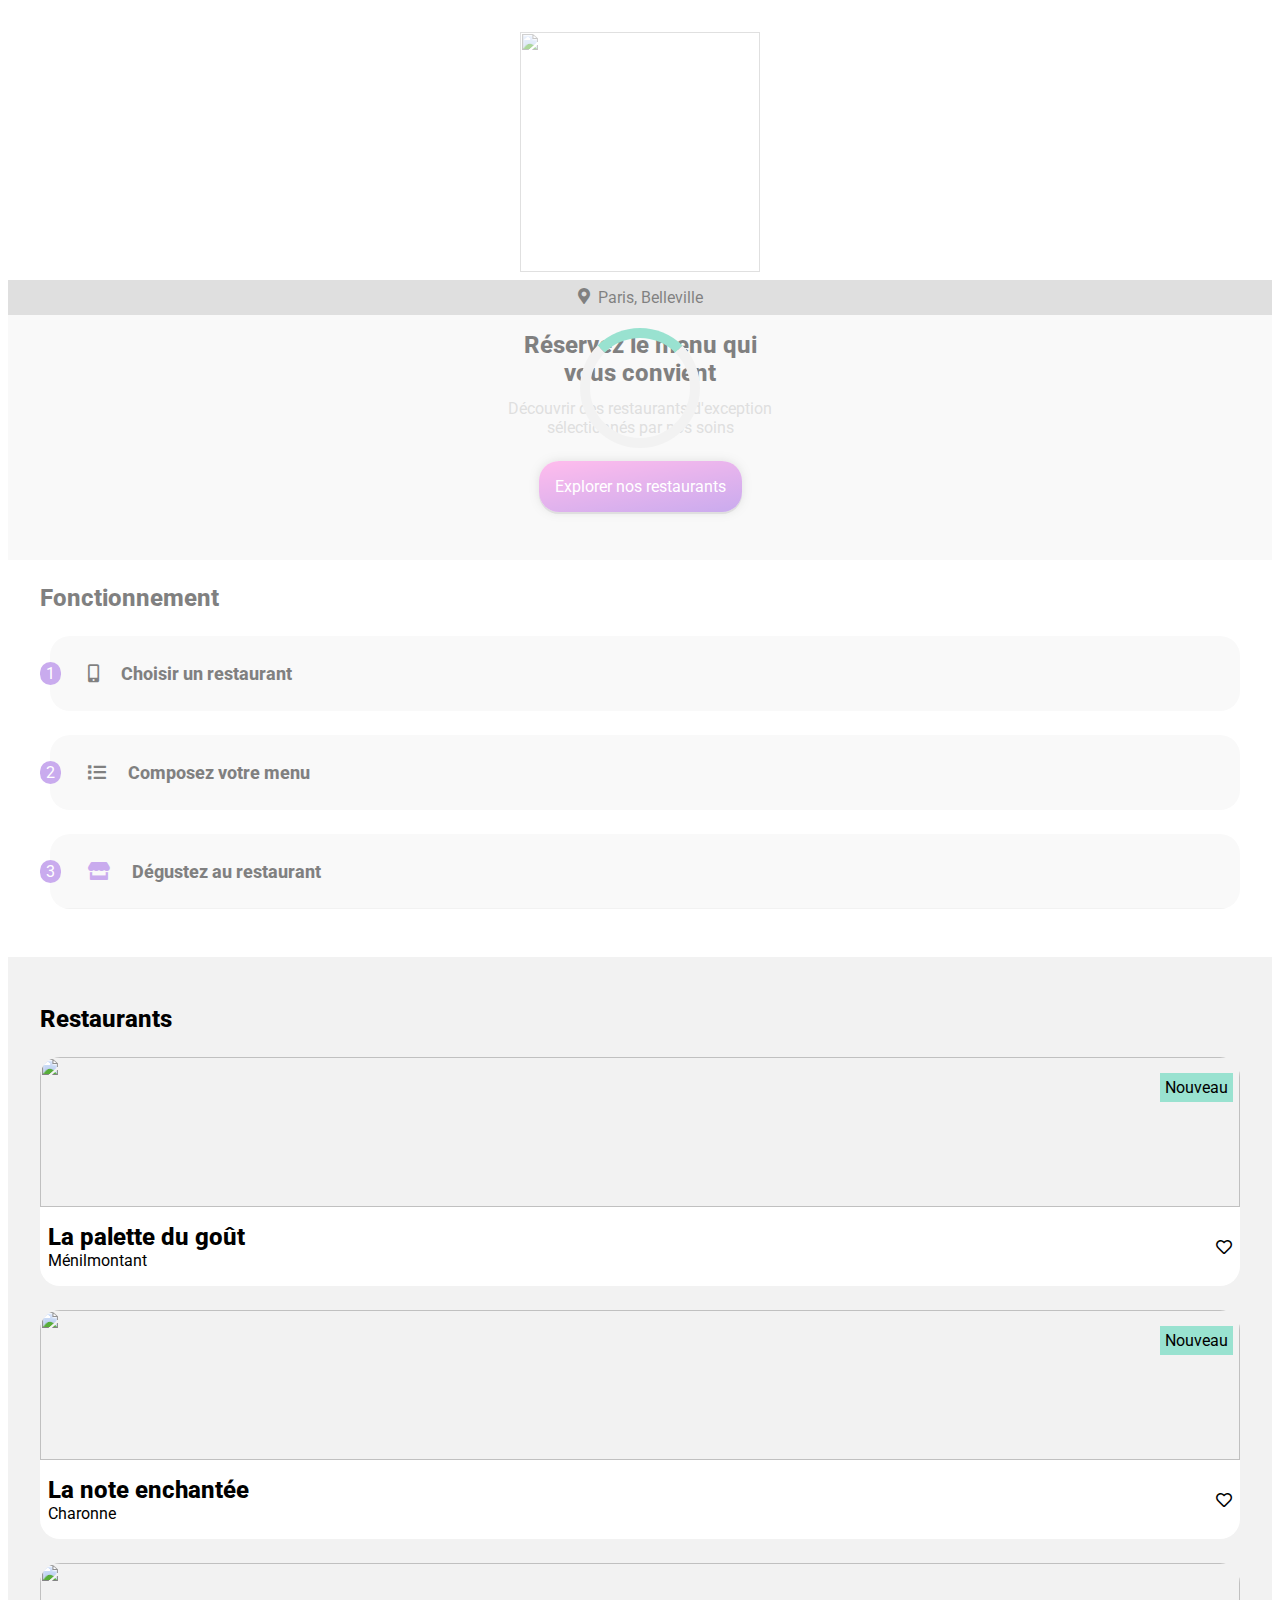
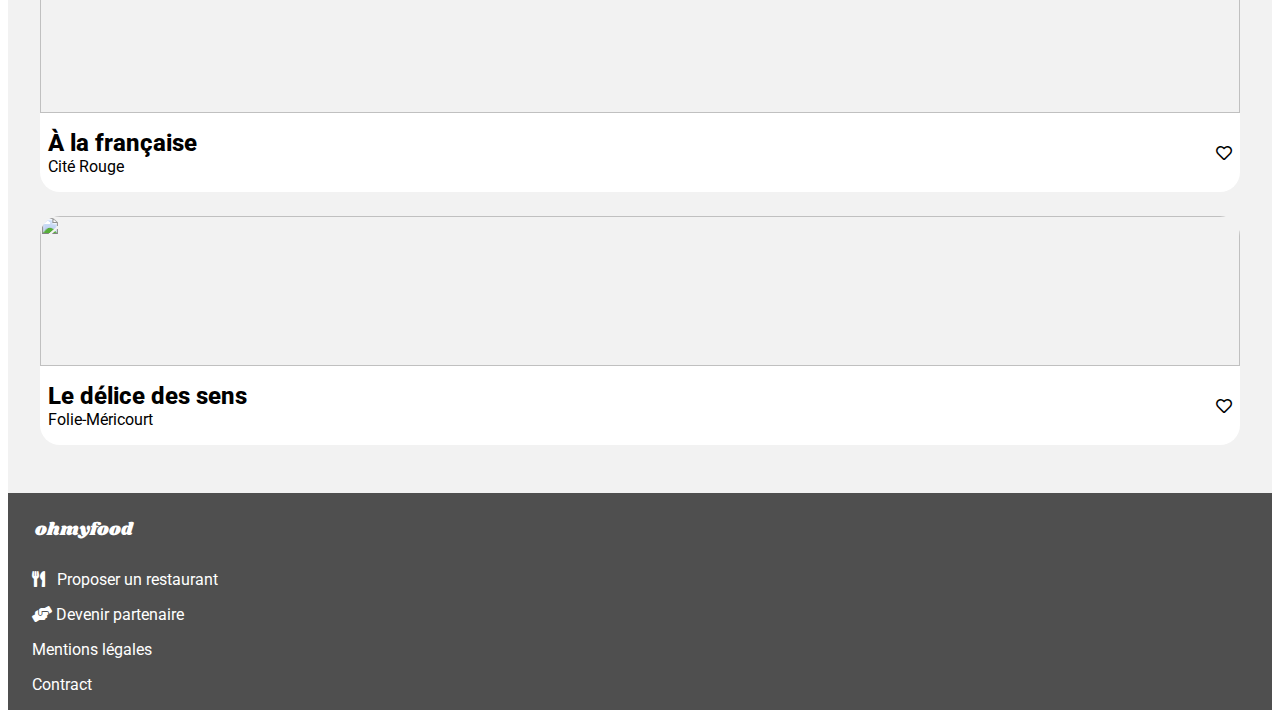
==== index.html @ a24cc5a0 "ajouter spinner et animation coeur/boutton" ====
<html>

<head>
    <meta charset="utf-8" />
    <meta name="viewport" content="width=device-width, initial-scale=1">
    <link rel="preconnect" href="https://fonts.googleapis.com">
    <link rel="preconnect" href="https://fonts.gstatic.com" crossorigin>
    <link href="https://fonts.googleapis.com/css2?family=Roboto&family=Shrikhand&display=swap" rel="stylesheet">
    <link href="https://cdnjs.cloudflare.com/ajax/libs/normalize/8.0.1/normalize.min.css" type="text/css"
        rel="stylesheet" />
    <link href="https://cdnjs.cloudflare.com/ajax/libs/font-awesome/5.15.4/css/all.min.css" type="text/css"
        rel="stylesheet">
    <link href="css/style.css" type="text/css" rel="stylesheet" />
    <link href="css/mobile.css" type="text/css" rel="stylesheet" />
    <link href="css/desktop.css" type="text/css" rel="stylesheet" />
    <title>Ohmyfood</title>
</head>

<body class="accueil">

    <div class="spinner">

    <div class="cercle"></div>
    </div>
            
    <header>
        <img src="img/logo/ohmyfood.png" class="logo">
        <div class="emplacement"><span class="fa fa-map-marker-alt margin-right-petit"></span> Paris, Belleville</section>
    </header>
    <main>
        <section class="explorer">
            <div class="titre">
                Réservez le menu qui
            </div>
            <div class="titre margin-bottom-petit">
                vous convient
            </div>
            <div class="sous-titre">
                Découvrir des restaurants d'exception
            </div>
            <div class="sous-titre">
                sélectionnés par nos soins
            </div>
            <a href="#" class="boutton">Explorer nos restaurants</a>
        </section>
        <section class="fonctionement">
            <div class="titre">Fonctionnement</div>
            <div class="continu-bloc">
                <a class="bloc">
                    <div class="nombre">1</div>
                    <div class="contenu"><span class="fa fa-mobile-alt"></span> Choisir un restaurant</div>
                </a>

                <a class="bloc">
                    <div class="nombre">2</div>
                    <div class="contenu"><span class="fa fa-list"></span> Composez votre menu</div>
                </a>

                <a class="bloc">
                    <div class="nombre">3</div>
                    <div class="contenu"><span class="fa fa-store span--couleur"></span> Dégustez au restaurant</div>
                </a>
            </div>
        </section>
        <section class="restaurant">
            <div class="titre">Restaurants</div>
            <div class="carte-continu">
                
                <a href="menu3.html" class="carte">
                    <div class="image-apercu">
                        <img src="img/restaurants/jay-wennington-N_Y88TWmGwA-unsplash.jpg" />
                        <div class="info">Nouveau</div>
                    </div>
                    <div class="description">
                        <div class="text">
                            <div class="titre">La palette du goût</div>
                            <div class="place">Ménilmontant</div>
                        </div>
                        <span class="coeur fa fa-heart"></span>
                    </div>
                </a>

                <a href="menu2.html" class="carte">
                    <div class="image-apercu">
                        <img src="img/restaurants/stil-u2Lp8tXIcjw-unsplash.jpg" />
                        <div class="info">Nouveau</div>
                    </div>
                    <div class="description">
                        <div class="text">
                            <div class="titre">La note enchantée</div>
                            <div class="place">Charonne</div>
                        </div>
                        <span class="coeur fa fa-heart"></span>
                    </div>
                </a>

                <a href="menu1.html" class="carte">
                    <div class="image-apercu">
                        <img src="img/restaurants/louis-hansel-shotsoflouis-qNBGVyOCY8Q-unsplash.jpg" />
                    </div>
                    <div class="description">
                        <div class="text">
                            <div class="titre">À la française</div>
                            <div class="place">Cité Rouge</div>
                        </div>
                        <span class="coeur fa fa-heart"></span>
                    </div>
                </a>

                <a href="menu4.html" class="carte">
                    <div class="image-apercu">
                        <img src="img/restaurants/toa-heftiba-DQKerTsQwi0-unsplash.jpg" />
                    </div>
                    <div class="description">
                        <div class="text">
                            <div class="titre">Le délice des sens</div>
                            <div class="place">Folie-Méricourt</div>
                        </div>
                        <span class="coeur fa fa-heart"></span>
                    </div>
                </a>
            </div>
        </section>
    </main>

    <footer>
        <div class="titre">ohmyfood</div>
        <a href="#" class="item"> <span class="fa fa-utensils margin-right-petit"></span> Proposer un restaurant</a>
        <a href="#" class="item"> <span class="fa fa-hands-helping"></span> Devenir partenaire</a>
        <a href="#" class="item"> Mentions légales </a>
        <a href="#" class="item"> Contract</a>
    </footer>

</body>

</html>
---- css/style.css ----
.margin-bottom-petit {
  margin-bottom: 0.5em;
}

.margin-right-petit {
  margin-right: 0.5em;
}

.titre {
  font-size: x-large;
  font-weight: 800;
}

.coeur {
  font-weight: 100;
  cursor: pointer;
}

.coeur:hover {
  font-weight: 800;
  background: linear-gradient(170deg, #FF79DA, #9356DC);
  -webkit-background-clip: text;
  -webkit-text-fill-color: transparent;
  animation: show 1s linear 0s 1 normal forwards;
}

.boutton {
  box-shadow: 0 2px #bebebe, 0 0 10px #bebebe;
}
.boutton:hover {
  box-shadow: 0 2px #bebebe, 0 0 20px #bebebe;
  background: linear-gradient(170deg, #faabe3, #9356DC);
}

.spinner {
  display: block;
  background-color: rgba(255, 255, 255, 0.5);
  position: fixed;
  height: 100%;
  width: 100%;
  z-index: 10;
  animation: hide 0.01s linear 3s 1 normal forwards;
}
.spinner .cercle {
  margin: 25% auto;
  width: 100px;
  height: 100px;
  border: 10px solid #F2F2F2;
  border-radius: 70px;
  border-top-color: #99E2D0;
  animation: spinner 1s linear 0s infinite normal forwards;
}

/*# sourceMappingURL=style.css.map */
---- css/mobile.css ----
@keyframes augmenter-partie-droite {
  0% {
    width: 0;
    opacity: 0;
  }
  100% {
    width: 100px;
    opacity: 1;
  }
}
@keyframes reduire-partie-droite {
  0% {
    width: 100px;
    opacity: 1;
  }
  100% {
    width: 0;
    opacity: 0;
  }
}
@keyframes augmenter-partie-gauche {
  0% {
    width: calc(100% - 100px);
  }
  100% {
    width: 100%;
  }
}
@keyframes reduire-partie-gauche {
  0% {
    width: 100%;
  }
  100% {
    width: calc(100% - 100px);
  }
}
@keyframes show {
  0% {
    opacity: 0;
  }
  50% {
    opacity: 0.5;
  }
  100% {
    opacity: 1;
  }
}
@keyframes spinner {
  0% {
    transform: rotate(0deg);
  }
  100% {
    transform: rotate(360deg);
  }
}
@keyframes hide {
  0% {
    transform: translatey(0px);
  }
  100% {
    transform: translatey(-1439px);
  }
}
body {
  font-family: "Roboto", sans-serif;
  display: flex;
  flex-direction: column;
  align-items: center;
}

header {
  display: flex;
  flex-direction: column;
  align-items: center;
  padding: 0 2em;
  width: 100%;
}
header .logo {
  object-fit: cover;
  width: 240px;
  margin-top: 1.5em;
  margin-bottom: 0.5em;
}
header .emplacement {
  width: 100%;
  padding: 0.5em 0;
  background-color: #bebebe;
  display: flex;
  justify-content: center;
}

.boutton {
  margin: 1.5em 0 3em 0;
  background: linear-gradient(170deg, #FF79DA, #9356DC);
  padding: 1em;
  border-radius: 20px;
  color: white;
  text-decoration: none;
}

main {
  width: 100%;
}
main .explorer {
  padding-top: 1em;
  background-color: #F2F2F2;
  width: 100%;
  display: flex;
  flex-direction: column;
  align-items: center;
}
main .explorer .sous-titre {
  color: #bebebe;
}
main .fonctionement {
  display: flex;
  flex-direction: column;
  align-items: flex-start;
  padding: 0 2em;
  padding-top: 1.5em;
  padding-bottom: 1.5em;
}
main .fonctionement .continu-bloc {
  width: 100%;
  margin-top: 1.5em;
}
main .fonctionement .bloc {
  display: flex;
  flex-direction: row;
  align-items: center;
  background-color: #F2F2F2;
  margin-bottom: 1.5em;
  margin-left: 10px;
  border-radius: 20px;
}
main .fonctionement .bloc .nombre {
  padding: 2px 6px 2px 6px;
  background-color: #9356DC;
  border-radius: 20px;
  color: white;
  margin-left: -10px;
}
main .fonctionement .bloc .contenu {
  padding: 1.5em;
  font-size: large;
  font-weight: 800;
}
main .fonctionement .bloc .contenu span {
  margin-right: 1em;
}
main .fonctionement .bloc .contenu .span--couleur {
  color: #9356DC;
}
main .restaurant {
  display: flex;
  flex-direction: column;
  align-items: flex-start;
  padding: 0 2em;
  padding-top: 3em;
  padding-bottom: 1.5em;
  background-color: #F2F2F2;
}
main .restaurant .carte-continu {
  margin-top: 1.5em;
  width: 100%;
}
main .restaurant .carte-continu .carte {
  color: unset;
  text-decoration: unset;
  display: flex;
  flex-direction: column;
  align-items: center;
  margin-bottom: 1.5em;
}
main .restaurant .carte-continu .carte .image-apercu {
  width: 100%;
  display: flex;
  align-items: flex-start;
}
main .restaurant .carte-continu .carte .image-apercu img {
  width: 100%;
  height: 150px;
  object-fit: cover;
  border-radius: 20px 20px 0 0;
}
main .restaurant .carte-continu .carte .image-apercu .info {
  margin-left: -5em;
  margin-top: 1em;
  background-color: #99E2D0;
  padding: 0.3em;
}
main .restaurant .carte-continu .carte .description {
  width: 100%;
  background: white;
  padding-top: 1em;
  padding-bottom: 1em;
  display: flex;
  justify-content: space-between;
  align-items: center;
  border-radius: 0 0 20px 20px;
}
main .restaurant .carte-continu .carte .description .text {
  margin-left: 0.5em;
}
main .restaurant .carte-continu .carte .description .coeur {
  margin-right: 0.5em;
}

footer {
  width: 100%;
  display: flex;
  flex-direction: column;
  align-items: flex-start;
  background-color: rgba(0, 0, 0, 0.6901960784);
  color: white;
  padding-top: 1.5em;
}
footer .item {
  text-decoration: unset;
  color: white;
}
footer > * {
  margin: 0 0 1em 1.5em;
}
footer .titre {
  font-size: 18px;
  font-family: "Shrikhand", cursive;
  font-weight: 200;
  margin-bottom: 1.5em;
}

.menu-page header {
  flex-direction: row;
  justify-content: center;
}
.menu-page .retour {
  position: absolute;
  left: 10%;
}
.menu-page .img-menu {
  object-fit: cover;
  width: 100%;
  height: 300px;
}
.menu-page .content {
  display: flex;
  flex-direction: column;
  background-color: #F2F2F2;
  position: relative;
  margin-top: -2em;
  border-radius: 30px 30px 0 0;
}
.menu-page .tete-liste {
  display: flex;
  justify-content: space-between;
  padding: 2em 2em 0 1em;
}
.menu-page .tete-liste .titre {
  font-size: 18px;
  font-family: "Shrikhand", cursive;
  font-weight: 200;
  margin-bottom: 1.5em;
}
.menu-page .menu-elements {
  display: flex;
  padding: 1em;
  flex-direction: column;
  align-items: flex-start;
}
.menu-page .menu-elements .titre-element {
  text-transform: uppercase;
}
.menu-page .menu-elements .titre-souligne {
  height: 4px;
  width: 40px;
  background-color: #99E2D0;
  margin-top: 2px;
  margin-bottom: 1em;
}
.menu-page .menu-elements .element {
  background-color: white;
  width: 100%;
  margin: 0.5em;
  border-radius: 20px;
  display: flex;
  flex-direction: row;
  align-items: stretch;
  cursor: pointer;
  text-overflow: ellipsis;
  box-shadow: 0 2px #bebebe, 0 0 20px #bebebe;
}
.menu-page .menu-elements .element .titre {
  white-space: nowrap;
  overflow: hidden;
  text-overflow: ellipsis;
  font-size: medium;
}
.menu-page .menu-elements .element .partie-gauche {
  width: calc(100% - 100px);
  min-width: 100px;
  padding: 1em;
  display: flex;
  flex-direction: column;
  animation: augmenter-partie-gauche 0.3s linear 0s 1 normal forwards;
}
.menu-page .menu-elements .element .partie-gauche .petit-description {
  display: flex;
  width: 100%;
  justify-content: space-between;
  font-size: small;
}
.menu-page .menu-elements .element .partie-gauche .petit-description .texte {
  white-space: nowrap;
  overflow: hidden;
  text-overflow: ellipsis;
}
.menu-page .menu-elements .element .partie-droite {
  width: 100px;
  background-color: #99E2D0;
  display: flex;
  color: white;
  border-radius: 0 20px 20px 0;
  align-items: center;
  justify-content: space-around;
  animation: reduire-partie-droite 0.3s linear 0s 1 normal forwards;
}
.menu-page .menu-elements .element:hover .partie-gauche {
  width: 100%;
  animation: reduire-partie-gauche 0.3s linear 0s 1 normal forwards;
}
.menu-page .menu-elements .element:hover .partie-droite {
  width: 0%;
  animation: augmenter-partie-droite 0.3s linear 0s 1 normal forwards;
}
.menu-page .boutton {
  margin: 1em auto 3em auto;
  opacity: 0;
  animation: show 0.3s linear 4.1s 1 normal forwards;
}

.menu-elements,
.element {
  opacity: 0;
}

.menu-elements:nth-of-type(1) {
  animation: show 0.3s linear 1.1s 1 normal forwards;
}
.menu-elements:nth-of-type(1) .element:nth-of-type(1) {
  animation: show 0.3s linear 1.2s 1 normal forwards;
}
.menu-elements:nth-of-type(1) .element:nth-of-type(2) {
  animation: show 0.3s linear 1.3s 1 normal forwards;
}
.menu-elements:nth-of-type(1) .element:nth-of-type(3) {
  animation: show 0.3s linear 1.4s 1 normal forwards;
}
.menu-elements:nth-of-type(1) .element:nth-of-type(4) {
  animation: show 0.3s linear 1.5s 1 normal forwards;
}
.menu-elements:nth-of-type(1) .element:nth-of-type(5) {
  animation: show 0.3s linear 1.6s 1 normal forwards;
}
.menu-elements:nth-of-type(1) .element:nth-of-type(6) {
  animation: show 0.3s linear 1.7s 1 normal forwards;
}
.menu-elements:nth-of-type(1) .element:nth-of-type(7) {
  animation: show 0.3s linear 1.8s 1 normal forwards;
}
.menu-elements:nth-of-type(1) .element:nth-of-type(8) {
  animation: show 0.3s linear 1.9s 1 normal forwards;
}
.menu-elements:nth-of-type(1) .element:nth-of-type(9) {
  animation: show 0.3s linear 2s 1 normal forwards;
}
.menu-elements:nth-of-type(1) .element:nth-of-type(10) {
  animation: show 0.3s linear 2.1s 1 normal forwards;
}

.menu-elements:nth-of-type(2) {
  animation: show 0.3s linear 2.1s 1 normal forwards;
}
.menu-elements:nth-of-type(2) .element:nth-of-type(1) {
  animation: show 0.3s linear 2.2s 1 normal forwards;
}
.menu-elements:nth-of-type(2) .element:nth-of-type(2) {
  animation: show 0.3s linear 2.3s 1 normal forwards;
}
.menu-elements:nth-of-type(2) .element:nth-of-type(3) {
  animation: show 0.3s linear 2.4s 1 normal forwards;
}
.menu-elements:nth-of-type(2) .element:nth-of-type(4) {
  animation: show 0.3s linear 2.5s 1 normal forwards;
}
.menu-elements:nth-of-type(2) .element:nth-of-type(5) {
  animation: show 0.3s linear 2.6s 1 normal forwards;
}
.menu-elements:nth-of-type(2) .element:nth-of-type(6) {
  animation: show 0.3s linear 2.7s 1 normal forwards;
}
.menu-elements:nth-of-type(2) .element:nth-of-type(7) {
  animation: show 0.3s linear 2.8s 1 normal forwards;
}
.menu-elements:nth-of-type(2) .element:nth-of-type(8) {
  animation: show 0.3s linear 2.9s 1 normal forwards;
}
.menu-elements:nth-of-type(2) .element:nth-of-type(9) {
  animation: show 0.3s linear 3s 1 normal forwards;
}
.menu-elements:nth-of-type(2) .element:nth-of-type(10) {
  animation: show 0.3s linear 3.1s 1 normal forwards;
}

.menu-elements:nth-of-type(3) {
  animation: show 0.3s linear 3.1s 1 normal forwards;
}
.menu-elements:nth-of-type(3) .element:nth-of-type(1) {
  animation: show 0.3s linear 3.2s 1 normal forwards;
}
.menu-elements:nth-of-type(3) .element:nth-of-type(2) {
  animation: show 0.3s linear 3.3s 1 normal forwards;
}
.menu-elements:nth-of-type(3) .element:nth-of-type(3) {
  animation: show 0.3s linear 3.4s 1 normal forwards;
}
.menu-elements:nth-of-type(3) .element:nth-of-type(4) {
  animation: show 0.3s linear 3.5s 1 normal forwards;
}
.menu-elements:nth-of-type(3) .element:nth-of-type(5) {
  animation: show 0.3s linear 3.6s 1 normal forwards;
}
.menu-elements:nth-of-type(3) .element:nth-of-type(6) {
  animation: show 0.3s linear 3.7s 1 normal forwards;
}
.menu-elements:nth-of-type(3) .element:nth-of-type(7) {
  animation: show 0.3s linear 3.8s 1 normal forwards;
}
.menu-elements:nth-of-type(3) .element:nth-of-type(8) {
  animation: show 0.3s linear 3.9s 1 normal forwards;
}
.menu-elements:nth-of-type(3) .element:nth-of-type(9) {
  animation: show 0.3s linear 4s 1 normal forwards;
}
.menu-elements:nth-of-type(3) .element:nth-of-type(10) {
  animation: show 0.3s linear 4.1s 1 normal forwards;
}

/*# sourceMappingURL=mobile.css.map */
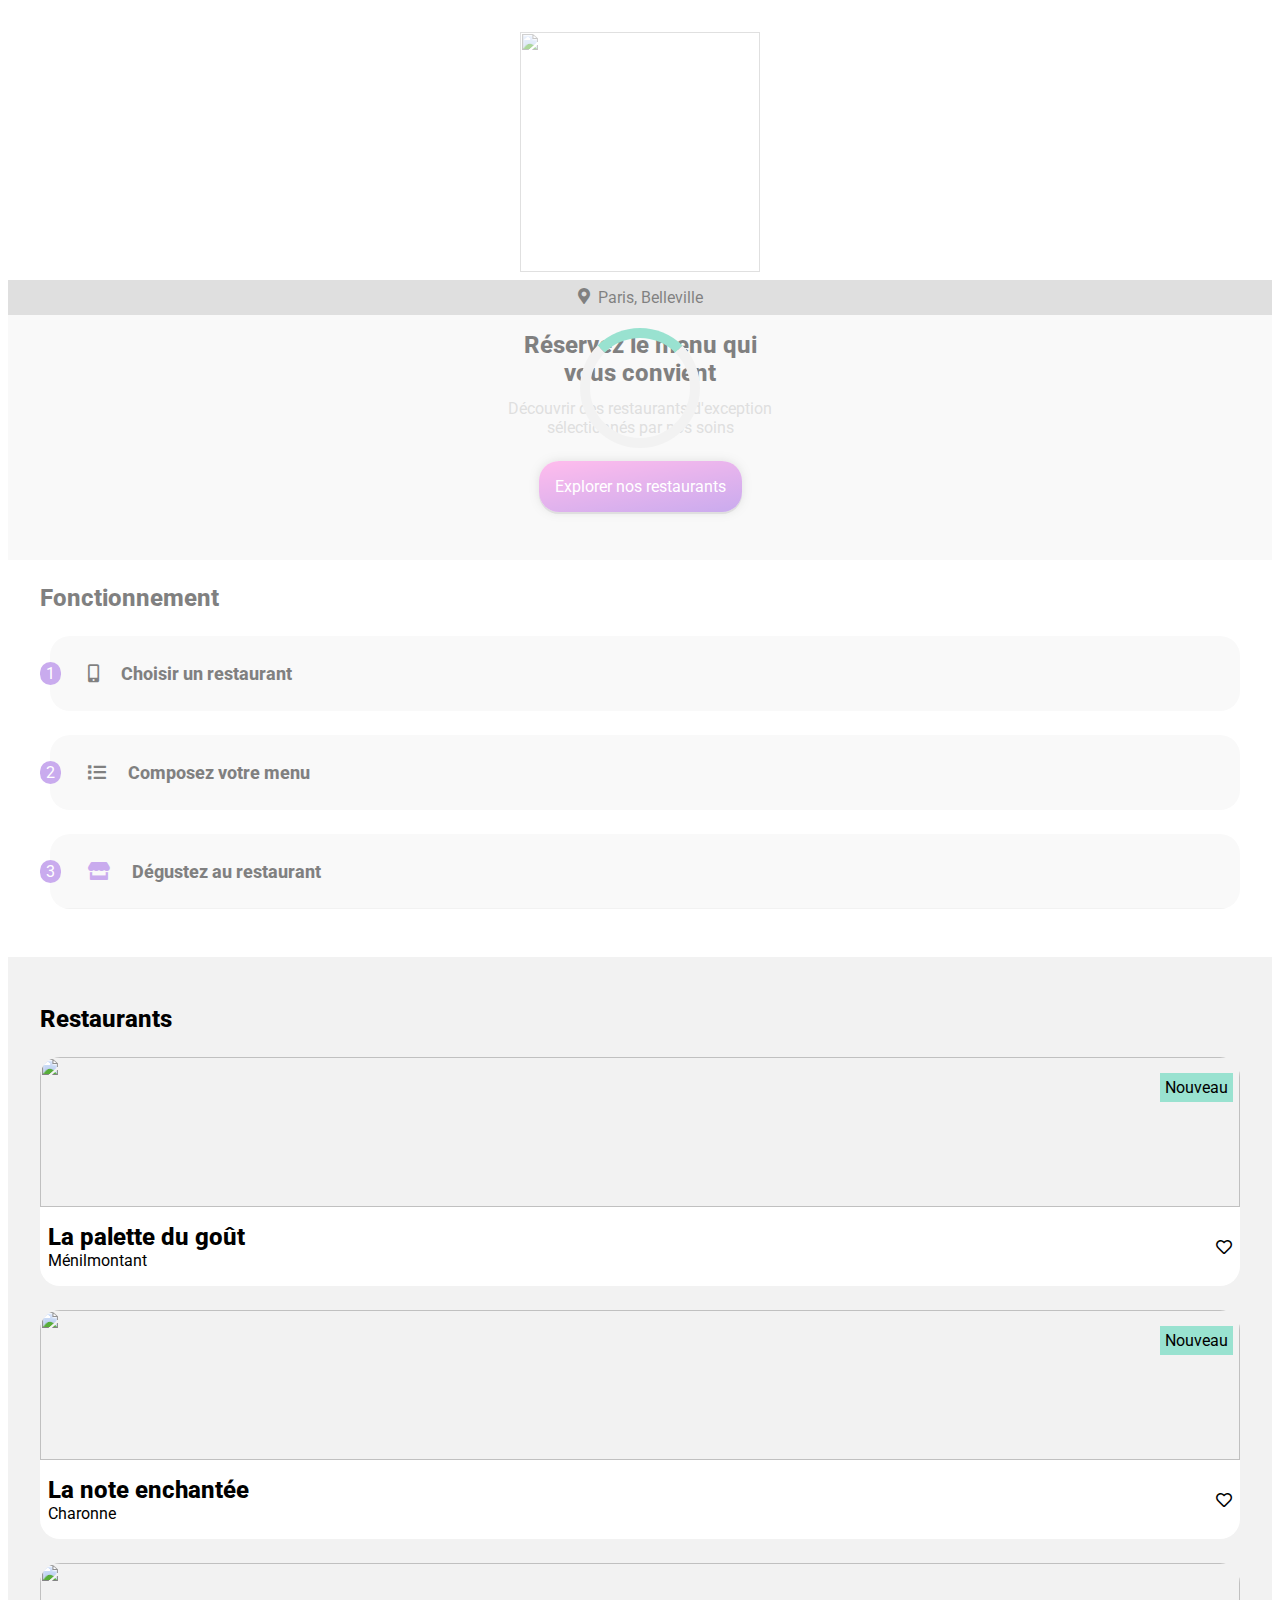
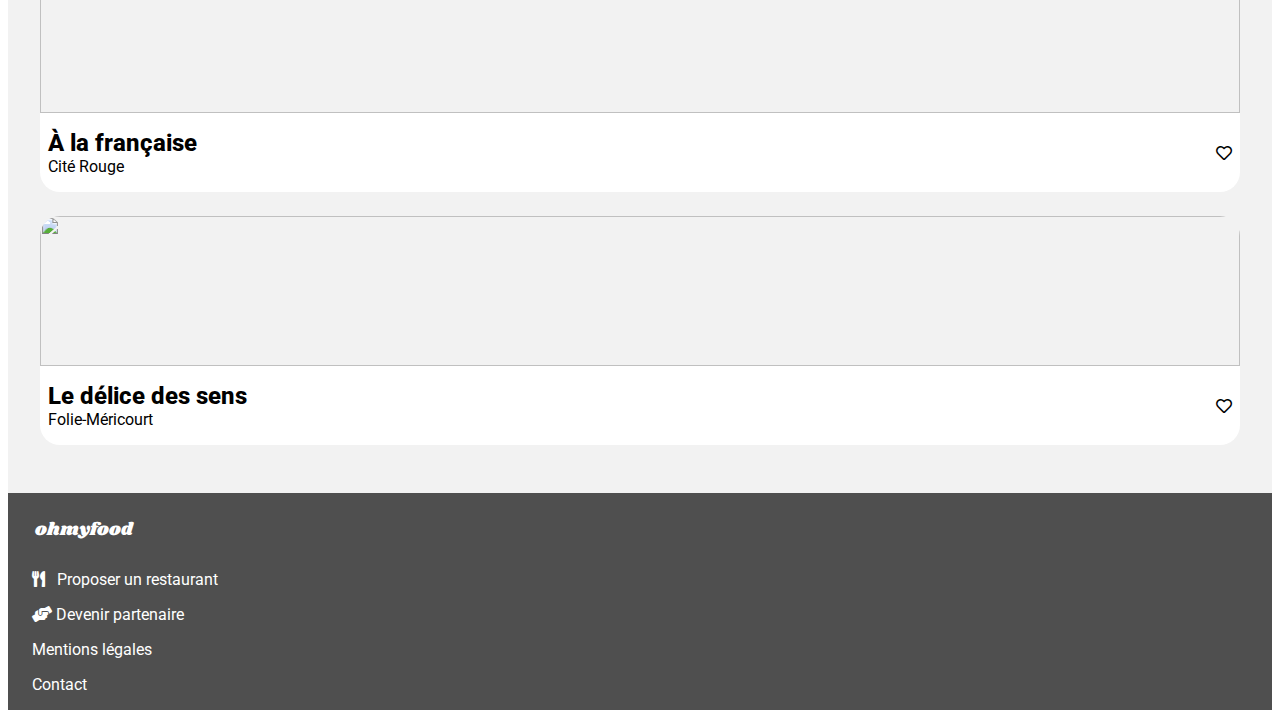
==== commit 527b32e7: "lien du bouton contact" ====
--- a/index.html
+++ b/index.html
@@ -128,7 +128,7 @@
         <a href="#" class="item"> <span class="fa fa-utensils margin-right-petit"></span> Proposer un restaurant</a>
         <a href="#" class="item"> <span class="fa fa-hands-helping"></span> Devenir partenaire</a>
         <a href="#" class="item"> Mentions légales </a>
-        <a href="#" class="item"> Contract</a>
+        <a href="mailto:mhamed3@yahoo.fr" class="item"> Contact</a>
     </footer>
 
 </body>
--- a/css/mobile.css
+++ b/css/mobile.css
@@ -236,6 +236,8 @@
 .menu-page .retour {
   position: absolute;
   left: 10%;
+  text-decoration: unset;
+  color: black;
 }
 .menu-page .img-menu {
   object-fit: cover;
